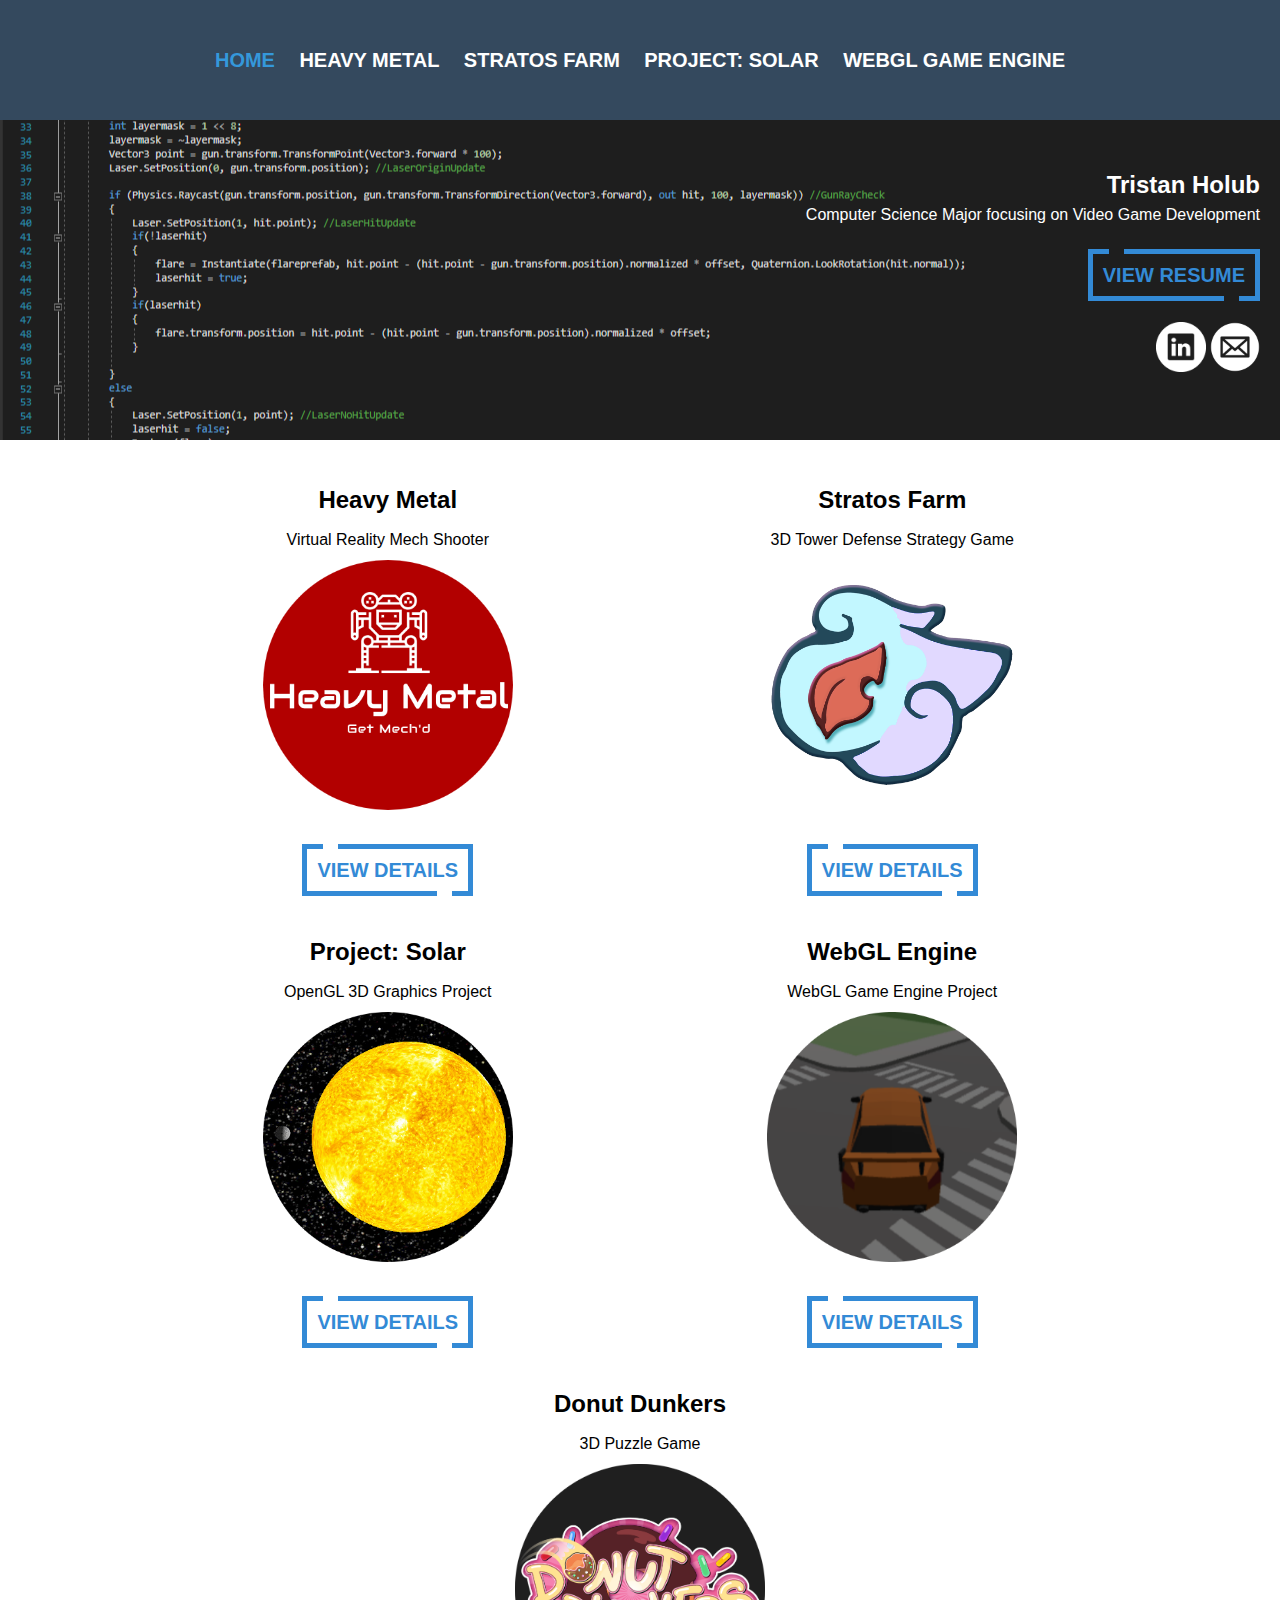
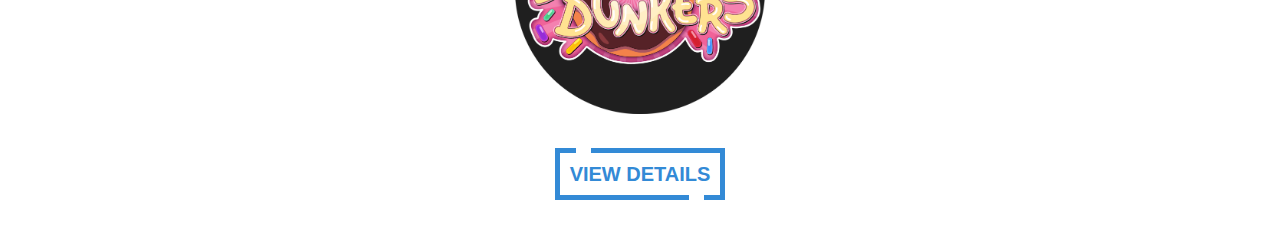
==== index.html @ 2dfabe32 "Init" ====
<!doctype html>
<html lang="en">
    <head>
        <meta charset="utf-8" name="viewport" content="width=device-width, initial-scale=1">
        <link href="css/portfoliostylesheet.css" rel="stylesheet">
        <title>Tristan Holub - Portfolio</title>
        <script> </script>
    </head>
    <body>
        <div class="header">
            <input type="checkbox" id="check">
            <label for="check" class="show-menu">&#9776;</label>
            <nav class="navigation">
                <a id="currentPg" href="#">Home</a>
                <a href="heavymetal.html">Heavy Metal</a>
                <a href="stratosfarm.html">Stratos Farm</a>
                <a href="projectsolar.html">Project: Solar</a>
                <a href="webengine.html">WebGL Game Engine</a>
                <label for="check" class="hide-menu">&#x1F5D9;</label>
            </nav>
        </div>
        <div class="intro">
            <h2>Tristan Holub</h2>
            <p>Computer Science Major focusing on Video Game Development</p><br>
            <a class="thinbtn" id="resBtn" href="CO-OPResume.pdf" target="_blank">View Resume</a>
            <br><br><nav class="socialIcons">
                <a href="https://linkedin.com/in/tristan-h" target="_blank"><img src="images/linkedinwhite.png" alt="LinkedInIcon"></a>
                <a href="mailto:tholub99@gmail.com" target="_blank"><img src="images/emailiconwhite.png" alt="EmailIcon"></a>
            </nav>
        </div>
        <div class="content">
            <div class="item">
                <h2>Heavy Metal</h2>
                <p>Virtual Reality Mech Shooter</p>
                <img class="center sqaureImg" src="images/heavymetallogo.png" alt="HeavyMetalLogo"><br>
                <a class="thinbtn" href="heavymetal.html">View Details</a>
            </div>
            <div class="item"> 
                <h2>Stratos Farm</h2>
                <p>3D Tower Defense Strategy Game</p>
                <img class="center sqaureImg" src="images/stratosfarmlogo.png" alt="StratosFarmLogo"><br>
                <a class="thinbtn" href="stratosfarm.html">View Details</a>
            </div>
			<div class="item"> 
                <h2>Project: Solar</h2>
                <p>OpenGL 3D Graphics Project</p>
                <img class="center sqaureImg" src="images/solarlogo.png" alt="SolarLogo"><br>
                <a class="thinbtn" href="projectsolar.html">View Details</a>
            </div>
			<div class="item"> 
                <h2>WebGL Engine</h2>
                <p>WebGL Game Engine Project</p>
                <img class="center sqaureImg" src="images/enginelogo.png" alt="EngineLogo"><br>
                <a class="thinbtn" href="webengine.html">View Details</a>
            </div>
			<div class="item">
                <h2>Donut Dunkers</h2>
                <p>3D Puzzle Game</p>
                <img class="center sqaureImg" src="images/donutdunkerslogo.png" alt="DonutDunkersLogo"><br>
                <a class="thinbtn" href="https://www.donutdunkersgame.com">View Details</a>
            </div>
            <!--<div class="item">
                <h2>3D Modeling</h2>
                <p>3D Modeling Projects done in 3DS Max</p>
                <img class="center sqaureImg" src="images/hssmall.png" alt="HylianShield"><br>
                <a class="thinbtn" href="https://tristanholub.weebly.com" target="_blank">Go to Page</a>
            </div>-->          
        </div>
    </body>
</html>
---- css/portfoliostylesheet.css ----
*{
    margin: 0;
    padding: 0;
    font-family: verdana, sans-serif;
}

.center{
    display: block;
    margin-left: auto;
    margin-right: auto;
    width: 50%;
}

iframe{
    width: 400px;
    height: 250px;
}

.header{
    height: 100px;
    background: #34495e;
    padding: 10px;
    color: #ffffff;
}

.intro{
    padding: 20px;
    height: 250px;
    color: #ffffff;
    text-align: right;
    padding-top: 50px;
    line-height: 30px;
    background: #1E1E1E;
    background-image: url("../images/backdropcode.png");
    background-repeat: no-repeat;
    background-position: left;
    background-size: auto;
}

.socialIcons img{
    width: 50px;
    height: 50px;
}

.navigation{
    text-align: center;
    line-height: 100px;
}
.navigation a{
    color: #ffffff;
    text-transform: uppercase;
    font-size: 20px;
    font-weight: bold;
    text-decoration: none;
    padding: 0 10px;
    transition: 0.4s;
}
.show-menu,.hide-menu{
    transition: 0.4s;
    font-size: 40px;
    cursor: pointer;
    display: none;
}
.show-menu{
    float: left;
}
.show-menu{
    line-height: 100px;
}
.navigation a:hover,.show-menu:hover,.hide-menu:hover{
    color: #3498db;
}

.content{
    margin: auto;
    width: 95%;
    padding: 20px;
    text-align: center;
}
.content .item{
    display: inline-block;
    width: 500px;
    padding-top: 20px;
    padding-bottom: 20px;
    text-align: center;
    line-height: 40px;
}
.content .imgItem img{
    width: 40%;
}

.thinbtn{
    padding: 10px;
    background: none;
    border: 5px solid;
    color: #338ad6;
    text-decoration: none;
    font-weight: bold;
    text-transform: uppercase;
    cursor: pointer;
    font-size: 20px;
    position: relative;
    transition: 0.4s;
}
.thinbtn::before,.thinbtn::after{
    content: "";
    position: absolute;
    width: 15px;
    height: 6px;
    background: #1E1E1E;
    transition: 0.4s;
}
.content .thinbtn::before, .content .thinbtn::after, .extra .thinbtn::before, .extra .thinbtn::after{
    background: #ffffff;
}
.thinbtn::before{
    top: -5px;
    left: 10%;
}
.thinbtn::after{
    bottom: -5px;
    right: 10%;
}
.thinbtn:hover::before{
    left: 80%;
}
.thinbtn:hover::after{
    right: 80%;
}
.thinbtn:hover{
    color: #15436b;
}

#check{
    position: absolute;
    visibility: hidden;
    z-index: -1111;
}

#currentPg{
    color: #3498db;
}

#check:checked ~ .navigation{
        left: 0;
    }

.squareImg{
    width: 50%;
    height: 50%;
}

#titleImg{
    padding-top: 10px;
    width: 50%;
}

@media screen and (max-width:720px){
    .show-menu,.hide-menu{
        display: block;
    }
    .hide-menu{
        position: absolute;
        top: 20px;
        right: 20px;
    }
    .navigation{
        position: fixed;
        width: 40%;
        height: 100vh;
        background: #333333;
        left: -100%;
        top: 0;
        text-align: center;
        padding: 80px 0;
        line-height: normal;
        transition: 0.7s;
    }
    .navigation a{
        display: block;
        padding: 20px;
    }
    #check:checked ~ .navigation{
        left: 0;
    }
}
.description{
    text-align: center;
    width: 100%;
    background: #e3e3e3;
    padding-top: 5px;
    padding-bottom: 10px;
}
.description h2{
    font-size: 40px;
    font-weight: 450;
}
.description p{
    padding: 40px;
    padding-left: 10%;
    padding-right: 10%;
    font-size: 20px;
}

.extra{
    text-align: center;
    line-height: 20px;
    margin-bottom: 50px;
}

.extra h2{
    padding: 20px;
}

.extra p{
    padding-bottom: 20px;
}

.btnContainer{
    padding: 20px;
    line-height: 30px;
}
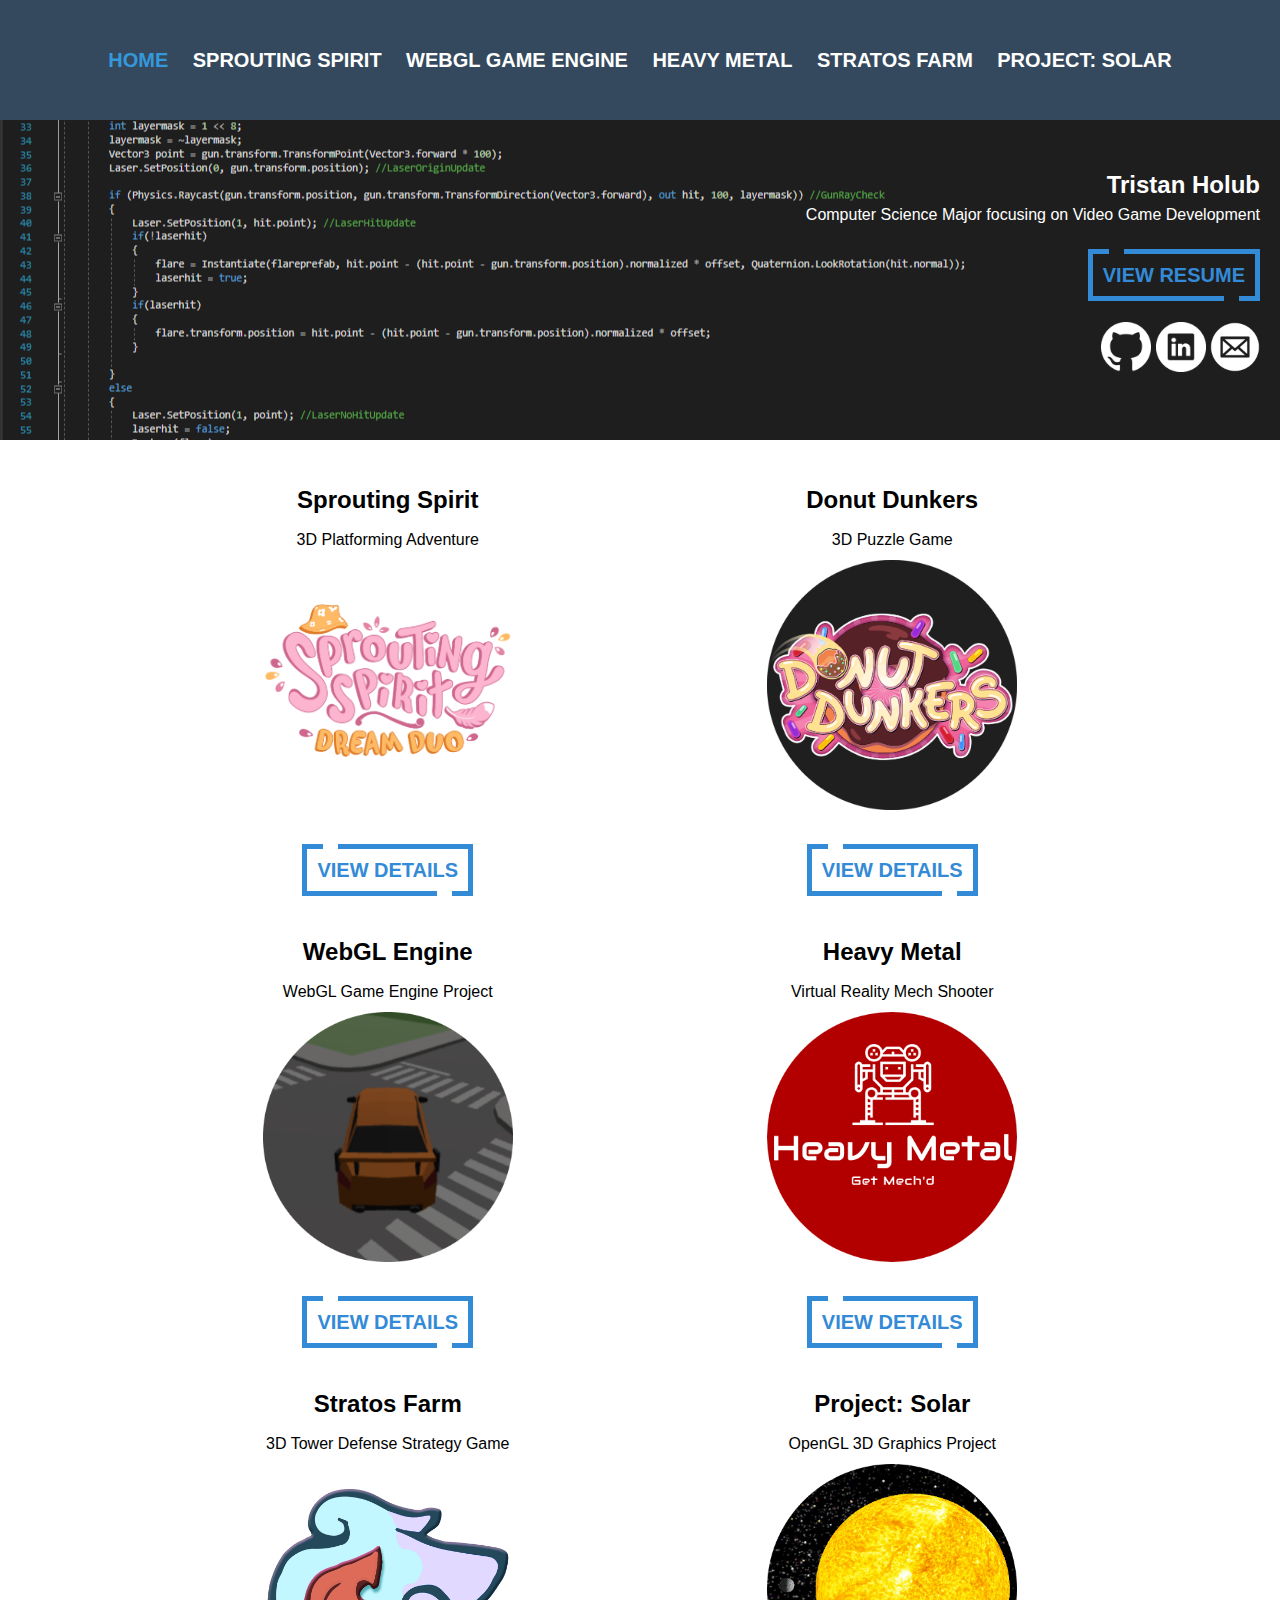
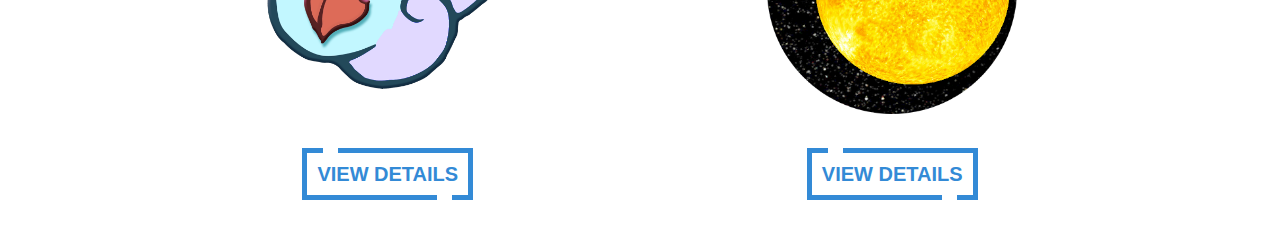
==== commit f2b08f27: "Add sprouting spirit page" ====
--- a/index.html
+++ b/index.html
@@ -12,23 +12,43 @@
             <label for="check" class="show-menu">&#9776;</label>
             <nav class="navigation">
                 <a id="currentPg" href="#">Home</a>
+                <a href="sproutingspirit.html">Sprouting Spirit</a>
+                <a href="webengine.html">WebGL Game Engine</a>
                 <a href="heavymetal.html">Heavy Metal</a>
                 <a href="stratosfarm.html">Stratos Farm</a>
                 <a href="projectsolar.html">Project: Solar</a>
-                <a href="webengine.html">WebGL Game Engine</a>
                 <label for="check" class="hide-menu">&#x1F5D9;</label>
             </nav>
         </div>
         <div class="intro">
             <h2>Tristan Holub</h2>
             <p>Computer Science Major focusing on Video Game Development</p><br>
-            <a class="thinbtn" id="resBtn" href="CO-OPResume.pdf" target="_blank">View Resume</a>
+            <a class="thinbtn" id="resBtn" href="Resume.pdf" target="_blank">View Resume</a>
             <br><br><nav class="socialIcons">
+                <a href="https://github.com/tholub99" target="_blank"><img src="images/githubwhite.png" alt="LinkedInIcon"></a>
                 <a href="https://linkedin.com/in/tristan-h" target="_blank"><img src="images/linkedinwhite.png" alt="LinkedInIcon"></a>
                 <a href="mailto:tholub99@gmail.com" target="_blank"><img src="images/emailiconwhite.png" alt="EmailIcon"></a>
             </nav>
         </div>
         <div class="content">
+            <div class="item">
+                <h2>Sprouting Spirit</h2>
+                <p>3D Platforming Adventure</p>
+                <img class="center sqaureImg" src="images/sproutingspiritlogo.png" alt="SproutingSpiritLogo"><br>
+                <a class="thinbtn" href="sproutingspirit.html">View Details</a>
+            </div>
+            <div class="item">
+                <h2>Donut Dunkers</h2>
+                <p>3D Puzzle Game</p>
+                <img class="center sqaureImg" src="images/donutdunkerslogo.png" alt="DonutDunkersLogo"><br>
+                <a class="thinbtn" href="https://www.donutdunkersgame.com">View Details</a>
+            </div>
+            <div class="item"> 
+                <h2>WebGL Engine</h2>
+                <p>WebGL Game Engine Project</p>
+                <img class="center sqaureImg" src="images/enginelogo.png" alt="EngineLogo"><br>
+                <a class="thinbtn" href="webengine.html">View Details</a>
+            </div>
             <div class="item">
                 <h2>Heavy Metal</h2>
                 <p>Virtual Reality Mech Shooter</p>
@@ -47,18 +67,8 @@
                 <img class="center sqaureImg" src="images/solarlogo.png" alt="SolarLogo"><br>
                 <a class="thinbtn" href="projectsolar.html">View Details</a>
             </div>
-			<div class="item"> 
-                <h2>WebGL Engine</h2>
-                <p>WebGL Game Engine Project</p>
-                <img class="center sqaureImg" src="images/enginelogo.png" alt="EngineLogo"><br>
-                <a class="thinbtn" href="webengine.html">View Details</a>
-            </div>
-			<div class="item">
-                <h2>Donut Dunkers</h2>
-                <p>3D Puzzle Game</p>
-                <img class="center sqaureImg" src="images/donutdunkerslogo.png" alt="DonutDunkersLogo"><br>
-                <a class="thinbtn" href="https://www.donutdunkersgame.com">View Details</a>
-            </div>
+			
+			
             <!--<div class="item">
                 <h2>3D Modeling</h2>
                 <p>3D Modeling Projects done in 3DS Max</p>
--- a/css/portfoliostylesheet.css
+++ b/css/portfoliostylesheet.css
@@ -69,6 +69,13 @@
 }
 .navigation a:hover,.show-menu:hover,.hide-menu:hover{
     color: #3498db;
+}
+
+.about{
+    margin: auto;
+    width: 75%;
+    padding: 20px;
+    text-align: justify;
 }
 
 .content{
